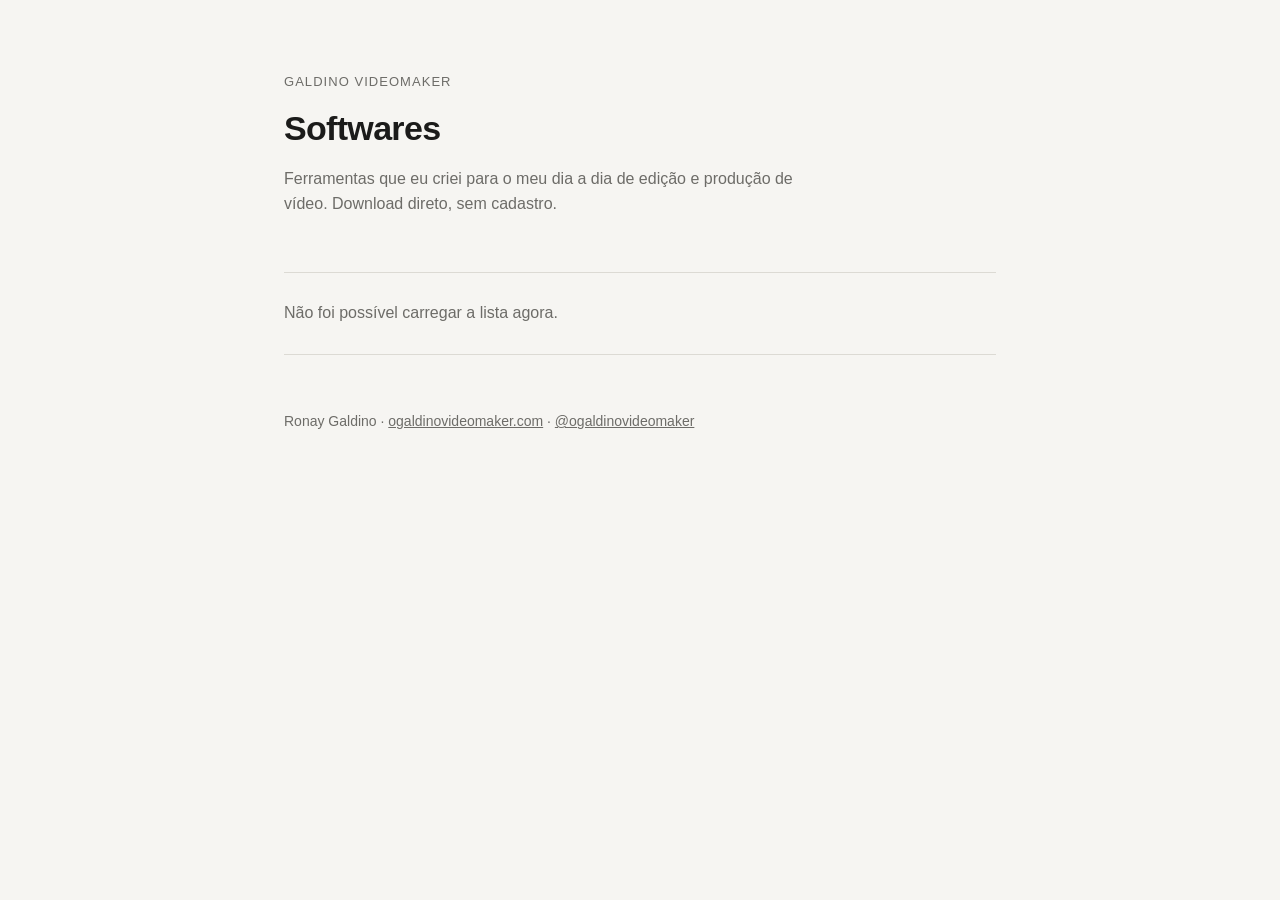
==== index.html @ 9c35c249 "Cria a página de softwares" ====
<!doctype html>
<html lang="pt-BR">
<head>
<meta charset="utf-8">
<meta name="viewport" content="width=device-width, initial-scale=1">
<title>Softwares | Galdino Videomaker</title>
<meta name="description" content="Ferramentas criadas por Ronay Galdino para quem trabalha com vídeo. Download direto.">
<style>
  :root {
    --bg: #f6f5f2;
    --text: #1b1b1a;
    --muted: #6d6c68;
    --line: #dcdad4;
    --accent: #1b1b1a;
  }
  @media (prefers-color-scheme: dark) {
    :root {
      --bg: #141413;
      --text: #ecebe7;
      --muted: #8f8e89;
      --line: #2b2b29;
      --accent: #ecebe7;
    }
  }
  * { box-sizing: border-box; margin: 0; padding: 0; }
  body {
    background: var(--bg);
    color: var(--text);
    font: 16px/1.55 -apple-system, BlinkMacSystemFont, "Segoe UI", Helvetica, Arial, sans-serif;
    -webkit-font-smoothing: antialiased;
  }
  .wrap { max-width: 760px; margin: 0 auto; padding: 72px 24px 96px; }
  header { margin-bottom: 56px; }
  .marca { font-size: 13px; letter-spacing: .08em; text-transform: uppercase; color: var(--muted); }
  h1 { font-size: 34px; font-weight: 600; letter-spacing: -.02em; margin: 10px 0 12px; }
  header p { color: var(--muted); max-width: 520px; }
  .item { border-top: 1px solid var(--line); padding: 28px 0; scroll-margin-top: 24px; }
  .item:last-child { border-bottom: 1px solid var(--line); }
  .item:target { background: linear-gradient(var(--line), var(--line)) left top / 3px 100% no-repeat; padding-left: 16px; }
  .topo { display: flex; align-items: baseline; gap: 12px; flex-wrap: wrap; }
  .topo h2 { font-size: 20px; font-weight: 600; letter-spacing: -.01em; }
  .versao { font: 13px ui-monospace, SFMono-Regular, Menlo, monospace; color: var(--muted); }
  .desc { margin: 8px 0 16px; max-width: 600px; }
  .detalhes { font-size: 14px; color: var(--muted); margin-bottom: 16px; }
  .botoes { display: flex; gap: 10px; flex-wrap: wrap; }
  .botoes a {
    display: inline-block; padding: 9px 16px; font-size: 14px; font-weight: 500;
    color: var(--bg); background: var(--accent); text-decoration: none; border-radius: 6px;
  }
  .botoes a.sec { color: var(--text); background: transparent; border: 1px solid var(--line); }
  .botoes a:hover { opacity: .85; }
  .vazio { color: var(--muted); border-top: 1px solid var(--line); border-bottom: 1px solid var(--line); padding: 28px 0; }
  footer { margin-top: 56px; font-size: 14px; color: var(--muted); }
  footer a { color: inherit; }
</style>
</head>
<body>
<div class="wrap">
  <header>
    <div class="marca">Galdino Videomaker</div>
    <h1>Softwares</h1>
    <p>Ferramentas que eu criei para o meu dia a dia de edição e produção de vídeo. Download direto, sem cadastro.</p>
  </header>

  <main id="lista"><p class="vazio">Carregando...</p></main>

  <footer>
    <p>Ronay Galdino · <a href="https://ogaldinovideomaker.com">ogaldinovideomaker.com</a> · <a href="https://instagram.com/ogaldinovideomaker">@ogaldinovideomaker</a></p>
  </footer>
</div>

<script>
function esc(t) {
  return String(t ?? '').replace(/[&<>"']/g, c => ({'&':'&amp;','<':'&lt;','>':'&gt;','"':'&quot;',"'":'&#39;'}[c]));
}
function dataBR(iso) {
  if (!iso) return '';
  const [a, m, d] = iso.split('-');
  return d + '/' + m + '/' + a;
}
fetch('softwares.json?v=' + Date.now())
  .then(r => r.json())
  .then(lista => {
    const el = document.getElementById('lista');
    if (!lista.length) {
      el.innerHTML = '<p class="vazio">Nenhum software publicado ainda. Volte em breve.</p>';
      return;
    }
    el.innerHTML = lista.map(s => {
      const det = [s.sistemas, s.tamanho, s.data ? 'Atualizado em ' + dataBR(s.data) : ''].filter(Boolean).map(esc).join(' · ');
      const botoes = (s.downloads || []).map((d, i) =>
        '<a href="' + esc(d.link) + '"' + (i ? ' class="sec"' : '') + '>' + esc(d.rotulo) + '</a>'
      ).join('');
      return '<section class="item" id="' + esc(s.id) + '">' +
        '<div class="topo"><h2>' + esc(s.nome) + '</h2>' + (s.versao ? '<span class="versao">v' + esc(s.versao) + '</span>' : '') + '</div>' +
        '<p class="desc">' + esc(s.descricao) + '</p>' +
        (det ? '<p class="detalhes">' + det + '</p>' : '') +
        '<div class="botoes">' + botoes + '</div>' +
        '</section>';
    }).join('');
    if (location.hash) {
      const alvo = document.querySelector(location.hash);
      if (alvo) alvo.scrollIntoView();
    }
  })
  .catch(() => {
    document.getElementById('lista').innerHTML = '<p class="vazio">Não foi possível carregar a lista agora.</p>';
  });
</script>
</body>
</html>
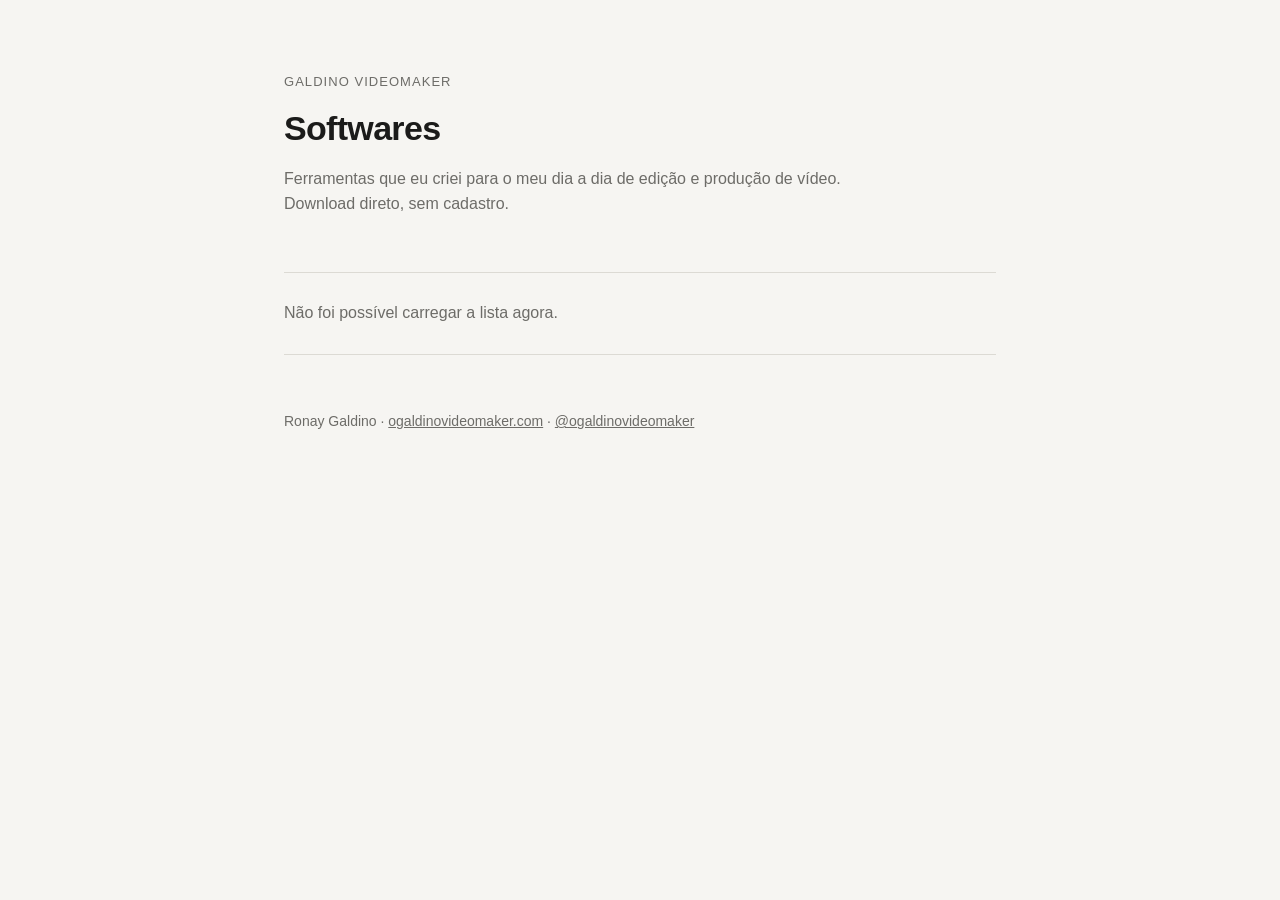
==== commit 2263c67f: "Update index.html" ====
--- a/index.html
+++ b/index.html
@@ -5,61 +5,16 @@
 <meta name="viewport" content="width=device-width, initial-scale=1">
 <title>Softwares | Galdino Videomaker</title>
 <meta name="description" content="Ferramentas criadas por Ronay Galdino para quem trabalha com vídeo. Download direto.">
-<style>
-  :root {
-    --bg: #f6f5f2;
-    --text: #1b1b1a;
-    --muted: #6d6c68;
-    --line: #dcdad4;
-    --accent: #1b1b1a;
-  }
-  @media (prefers-color-scheme: dark) {
-    :root {
-      --bg: #141413;
-      --text: #ecebe7;
-      --muted: #8f8e89;
-      --line: #2b2b29;
-      --accent: #ecebe7;
-    }
-  }
-  * { box-sizing: border-box; margin: 0; padding: 0; }
-  body {
-    background: var(--bg);
-    color: var(--text);
-    font: 16px/1.55 -apple-system, BlinkMacSystemFont, "Segoe UI", Helvetica, Arial, sans-serif;
-    -webkit-font-smoothing: antialiased;
-  }
-  .wrap { max-width: 760px; margin: 0 auto; padding: 72px 24px 96px; }
-  header { margin-bottom: 56px; }
-  .marca { font-size: 13px; letter-spacing: .08em; text-transform: uppercase; color: var(--muted); }
-  h1 { font-size: 34px; font-weight: 600; letter-spacing: -.02em; margin: 10px 0 12px; }
-  header p { color: var(--muted); max-width: 520px; }
-  .item { border-top: 1px solid var(--line); padding: 28px 0; scroll-margin-top: 24px; }
-  .item:last-child { border-bottom: 1px solid var(--line); }
-  .item:target { background: linear-gradient(var(--line), var(--line)) left top / 3px 100% no-repeat; padding-left: 16px; }
-  .topo { display: flex; align-items: baseline; gap: 12px; flex-wrap: wrap; }
-  .topo h2 { font-size: 20px; font-weight: 600; letter-spacing: -.01em; }
-  .versao { font: 13px ui-monospace, SFMono-Regular, Menlo, monospace; color: var(--muted); }
-  .desc { margin: 8px 0 16px; max-width: 600px; }
-  .detalhes { font-size: 14px; color: var(--muted); margin-bottom: 16px; }
-  .botoes { display: flex; gap: 10px; flex-wrap: wrap; }
-  .botoes a {
-    display: inline-block; padding: 9px 16px; font-size: 14px; font-weight: 500;
-    color: var(--bg); background: var(--accent); text-decoration: none; border-radius: 6px;
-  }
-  .botoes a.sec { color: var(--text); background: transparent; border: 1px solid var(--line); }
-  .botoes a:hover { opacity: .85; }
-  .vazio { color: var(--muted); border-top: 1px solid var(--line); border-bottom: 1px solid var(--line); padding: 28px 0; }
-  footer { margin-top: 56px; font-size: 14px; color: var(--muted); }
-  footer a { color: inherit; }
-</style>
+<meta property="og:title" content="Softwares | Galdino Videomaker">
+<meta property="og:description" content="Ferramentas criadas por Ronay Galdino para quem trabalha com vídeo. Download direto.">
+<link rel="stylesheet" href="/estilo.css">
 </head>
 <body>
 <div class="wrap">
   <header>
-    <div class="marca">Galdino Videomaker</div>
-    <h1>Softwares</h1>
-    <p>Ferramentas que eu criei para o meu dia a dia de edição e produção de vídeo. Download direto, sem cadastro.</p>
+    <div class="marca"><a href="/">Galdino Videomaker</a></div>
+    <h1 id="titulo">Softwares</h1>
+    <p id="intro">Ferramentas que eu criei para o meu dia a dia de edição e produção de vídeo. Download direto, sem cadastro.</p>
   </header>
 
   <main id="lista"><p class="vazio">Carregando...</p></main>
@@ -68,44 +23,6 @@
     <p>Ronay Galdino · <a href="https://ogaldinovideomaker.com">ogaldinovideomaker.com</a> · <a href="https://instagram.com/ogaldinovideomaker">@ogaldinovideomaker</a></p>
   </footer>
 </div>
-
-<script>
-function esc(t) {
-  return String(t ?? '').replace(/[&<>"']/g, c => ({'&':'&amp;','<':'&lt;','>':'&gt;','"':'&quot;',"'":'&#39;'}[c]));
-}
-function dataBR(iso) {
-  if (!iso) return '';
-  const [a, m, d] = iso.split('-');
-  return d + '/' + m + '/' + a;
-}
-fetch('softwares.json?v=' + Date.now())
-  .then(r => r.json())
-  .then(lista => {
-    const el = document.getElementById('lista');
-    if (!lista.length) {
-      el.innerHTML = '<p class="vazio">Nenhum software publicado ainda. Volte em breve.</p>';
-      return;
-    }
-    el.innerHTML = lista.map(s => {
-      const det = [s.sistemas, s.tamanho, s.data ? 'Atualizado em ' + dataBR(s.data) : ''].filter(Boolean).map(esc).join(' · ');
-      const botoes = (s.downloads || []).map((d, i) =>
-        '<a href="' + esc(d.link) + '"' + (i ? ' class="sec"' : '') + '>' + esc(d.rotulo) + '</a>'
-      ).join('');
-      return '<section class="item" id="' + esc(s.id) + '">' +
-        '<div class="topo"><h2>' + esc(s.nome) + '</h2>' + (s.versao ? '<span class="versao">v' + esc(s.versao) + '</span>' : '') + '</div>' +
-        '<p class="desc">' + esc(s.descricao) + '</p>' +
-        (det ? '<p class="detalhes">' + det + '</p>' : '') +
-        '<div class="botoes">' + botoes + '</div>' +
-        '</section>';
-    }).join('');
-    if (location.hash) {
-      const alvo = document.querySelector(location.hash);
-      if (alvo) alvo.scrollIntoView();
-    }
-  })
-  .catch(() => {
-    document.getElementById('lista').innerHTML = '<p class="vazio">Não foi possível carregar a lista agora.</p>';
-  });
-</script>
+<script src="/app.js"></script>
 </body>
 </html>
--- a/estilo.css
+++ b/estilo.css
@@ -0,0 +1,51 @@
+:root {
+  --bg: #f6f5f2;
+  --text: #1b1b1a;
+  --muted: #6d6c68;
+  --line: #dcdad4;
+  --accent: #1b1b1a;
+}
+@media (prefers-color-scheme: dark) {
+  :root {
+    --bg: #141413;
+    --text: #ecebe7;
+    --muted: #8f8e89;
+    --line: #2b2b29;
+    --accent: #ecebe7;
+  }
+}
+* { box-sizing: border-box; margin: 0; padding: 0; }
+body {
+  background: var(--bg);
+  color: var(--text);
+  font: 16px/1.55 -apple-system, BlinkMacSystemFont, "Segoe UI", Helvetica, Arial, sans-serif;
+  -webkit-font-smoothing: antialiased;
+}
+.wrap { max-width: 760px; margin: 0 auto; padding: 72px 24px 96px; }
+header { margin-bottom: 56px; }
+.marca { font-size: 13px; letter-spacing: .08em; text-transform: uppercase; color: var(--muted); }
+.marca a { color: inherit; text-decoration: none; }
+h1 { font-size: 34px; font-weight: 600; letter-spacing: -.02em; margin: 10px 0 12px; }
+header p { color: var(--muted); max-width: 560px; }
+.item { border-top: 1px solid var(--line); padding: 28px 0; }
+.item:last-child { border-bottom: 1px solid var(--line); }
+.topo { display: flex; align-items: baseline; gap: 12px; flex-wrap: wrap; }
+.topo h2 { font-size: 20px; font-weight: 600; letter-spacing: -.01em; }
+.topo h2 a { color: inherit; text-decoration: none; }
+.topo h2 a:hover { text-decoration: underline; }
+.versao { font: 13px ui-monospace, SFMono-Regular, Menlo, monospace; color: var(--muted); }
+.desc { margin: 8px 0 16px; max-width: 600px; }
+.detalhes { font-size: 14px; color: var(--muted); margin-bottom: 16px; }
+.unico .detalhes { margin-top: 0; }
+.botoes { display: flex; gap: 10px; flex-wrap: wrap; }
+.botoes a {
+  display: inline-block; padding: 9px 16px; font-size: 14px; font-weight: 500;
+  color: var(--bg); background: var(--accent); text-decoration: none; border-radius: 6px;
+}
+.botoes a.sec { color: var(--text); background: transparent; border: 1px solid var(--line); }
+.botoes a:hover { opacity: .85; }
+.instrucoes { margin-top: 20px; font-size: 14px; color: var(--muted); max-width: 600px; white-space: pre-line; }
+.vazio { color: var(--muted); border-top: 1px solid var(--line); border-bottom: 1px solid var(--line); padding: 28px 0; }
+.voltar { display: inline-block; margin-top: 32px; font-size: 14px; color: var(--muted); }
+footer { margin-top: 56px; font-size: 14px; color: var(--muted); }
+footer a { color: inherit; }
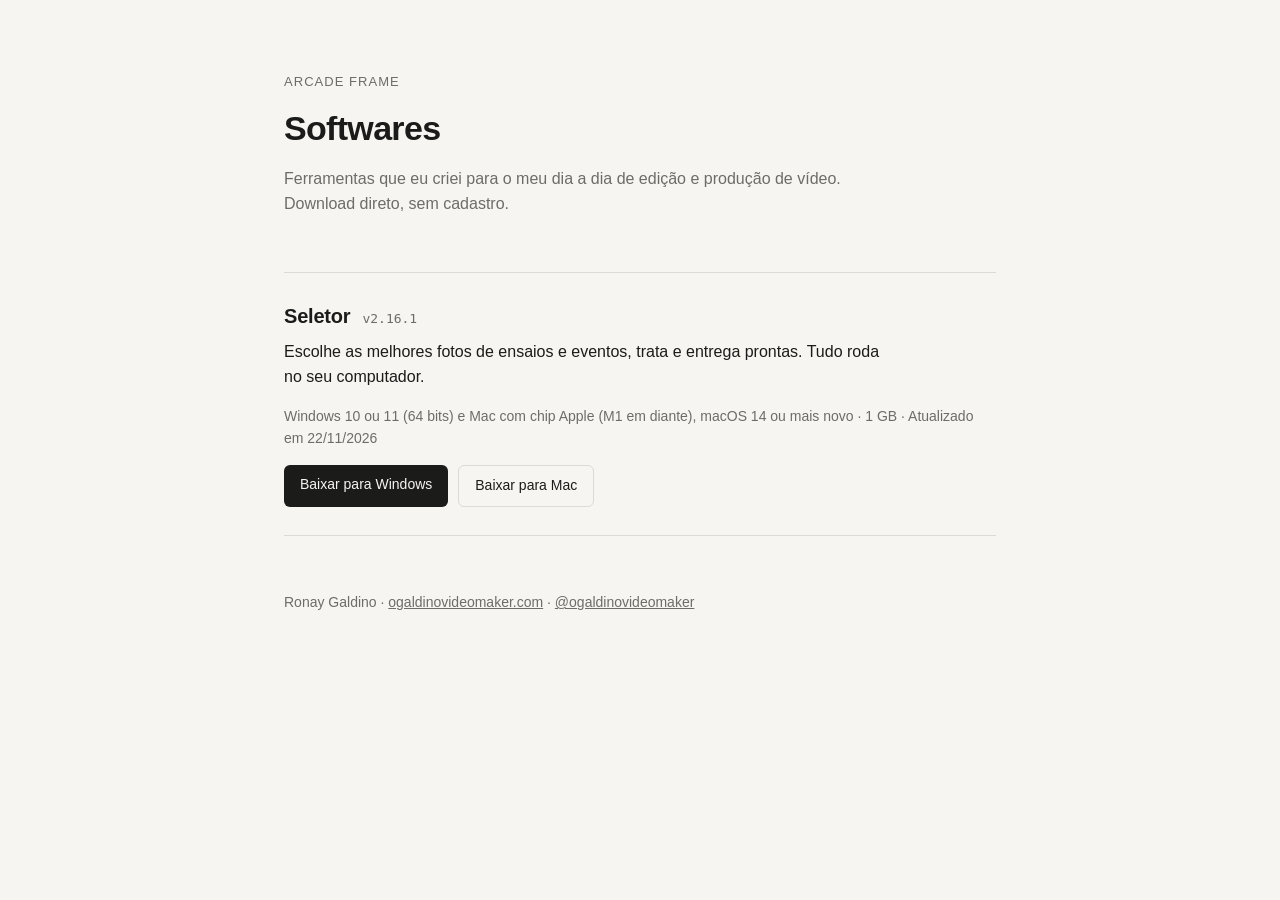
==== commit ad495a07: "Update index.html" ====
--- a/index.html
+++ b/index.html
@@ -3,16 +3,16 @@
 <head>
 <meta charset="utf-8">
 <meta name="viewport" content="width=device-width, initial-scale=1">
-<title>Softwares | Galdino Videomaker</title>
-<meta name="description" content="Ferramentas criadas por Ronay Galdino para quem trabalha com vídeo. Download direto.">
-<meta property="og:title" content="Softwares | Galdino Videomaker">
-<meta property="og:description" content="Ferramentas criadas por Ronay Galdino para quem trabalha com vídeo. Download direto.">
+<title>Softwares | Arcade Frame</title>
+<meta name="description" content="Ferramentas para quem trabalha com vídeo. Download direto.">
+<meta property="og:title" content="Softwares | Arcade Frame">
+<meta property="og:description" content="Ferramentas para quem trabalha com vídeo. Download direto.">
 <link rel="stylesheet" href="/estilo.css">
 </head>
 <body>
 <div class="wrap">
   <header>
-    <div class="marca"><a href="/">Galdino Videomaker</a></div>
+    <div class="marca"><a href="/">Arcade Frame</a></div>
     <h1 id="titulo">Softwares</h1>
     <p id="intro">Ferramentas que eu criei para o meu dia a dia de edição e produção de vídeo. Download direto, sem cadastro.</p>
   </header>
